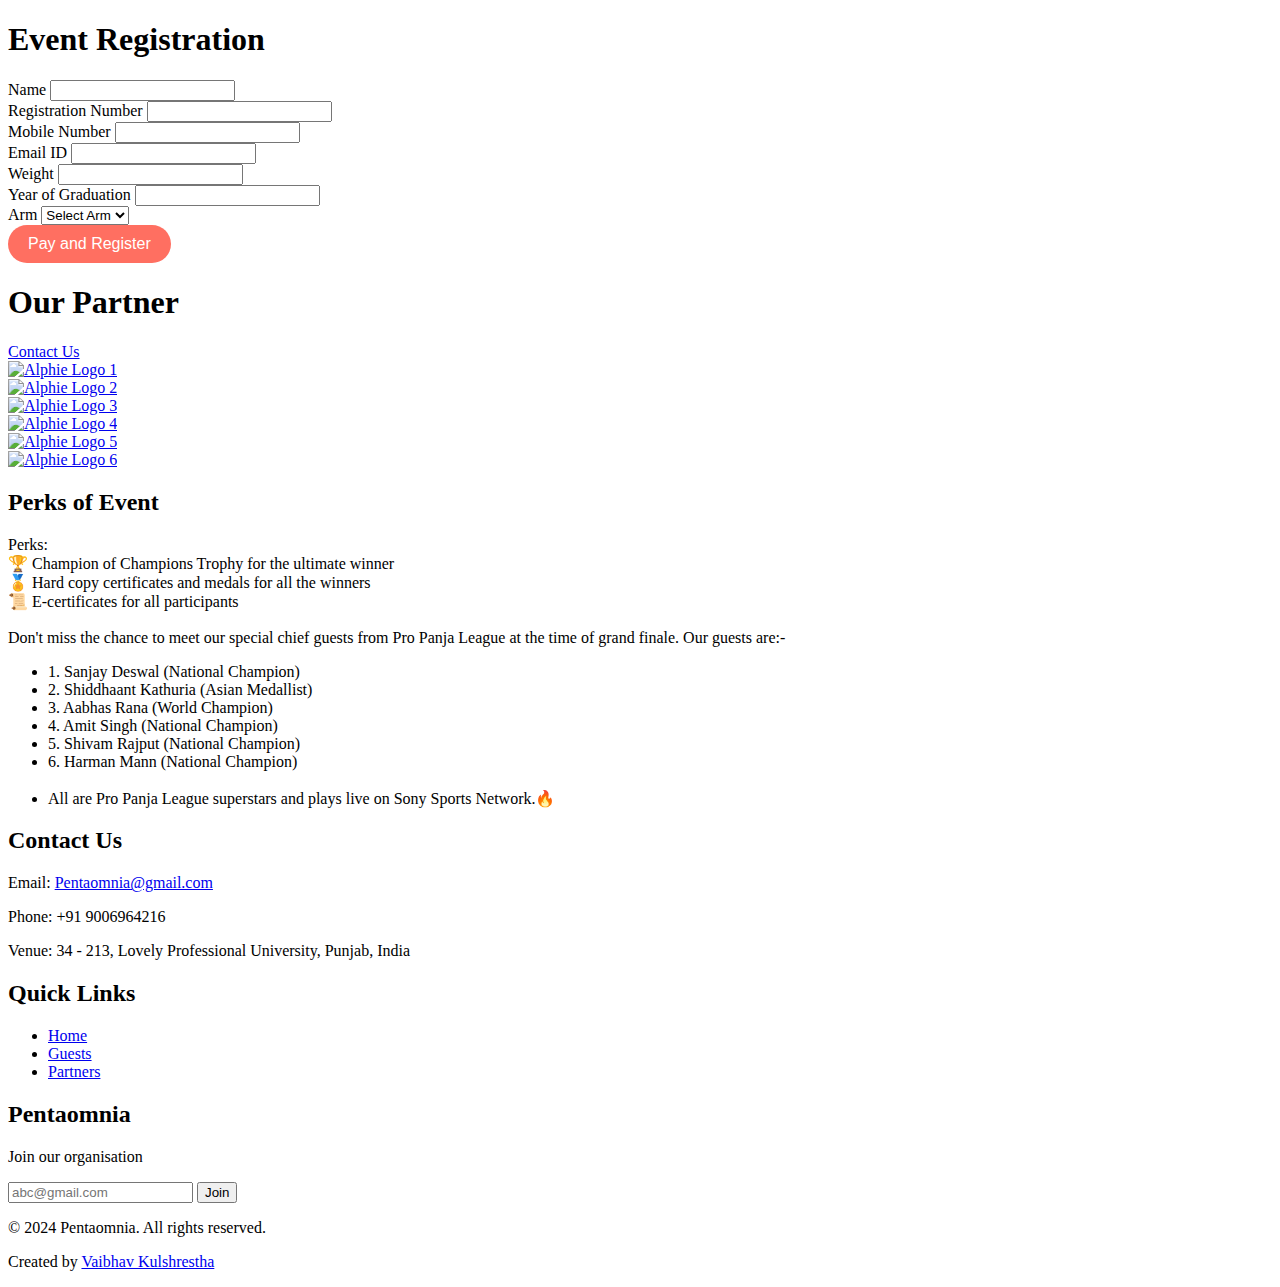
==== form.html @ a6a8d8b7 "Add files via upload" ====
<!DOCTYPE html>
<html lang="en">

<head>
    <meta charset="UTF-8">
    <meta http-equiv="X-UA-Compatible" content="IE=edge">
    <meta name="viewport" content="width=device-width, initial-scale=1.0">

    <title>Arm Wrestling Championship 3.0</title>

    <link rel="icon" href="./src/assets/Pentaomnia.png">

    <link rel="stylesheet" href="./src/css/styles.css">
    <link rel="stylesheet" href="./src/tailwind-css/build.css">
    <link href='https://unpkg.com/boxicons@2.1.2/css/boxicons.min.css' rel='stylesheet'>
    <link rel="stylesheet" href="./node_modules/@splidejs/splide/dist/css/splide.min.css">

    <script src="./src/js/app.js"></script>
    <script src="./node_modules/@splidejs/splide/dist/js/splide.min.js"></script>
    <script src="https://kit.fontawesome.com/815143cb5d.js" crossorigin="anonymous"></script>
    <script src="https://checkout.razorpay.com/v1/checkout.js"></script>

    <style>
        body {
            background-image: none;
        }
    </style>

<script>
    function validateForm() {
        const form = document.querySelector('form');
        const submitButton = document.getElementById('pay-register-btn');
        const allFieldsFilled = Array.from(form.querySelectorAll('input')).every(input => input.value.trim() !== '');
        const armSelect = form.querySelector('#arm');
        const armValue = armSelect.value;

        // Enable or disable button based on form validation
        submitButton.disabled = !(allFieldsFilled && armValue);
    }

    function initiatePayment(e) {
        e.preventDefault();

        const armSelect = document.getElementById('arm');
        const armValue = armSelect.value;
        let amount = 177 * 100; // Base amount in paise

        // Adjust fee based on arm selection
        if (armValue === 'both') {
            amount *= 2; // Double the amount if both arms are selected
        }

        const options = {
            key: "rzp_live_9i9XJsb3Dbjd7d",
            amount: amount, // Amount in paise
            currency: "INR",
            name: "Event Registration",
            description: "Event Registration Payment",
            handler: function (response) {
                // Perform registration or other actions here

                // Redirect to success page or handle registration success
                window.location.href = "registration_success.php";
            },
            prefill: {
                name: document.getElementById('name').value,
                email: document.getElementById('email').value,
            },
            theme: {
                color: "#ff6f61"
            }
        };

        const paymentObject = new Razorpay(options);
        paymentObject.open();
    }

    document.addEventListener('DOMContentLoaded', () => {
        const form = document.querySelector('form');
        form.addEventListener('input', validateForm);
        form.addEventListener('change', validateForm);
        document.getElementById('pay-register-btn').addEventListener('click', initiatePayment);
    });
</script>


</head>

<body id="form-page" class="max-w-[1200px] bg-primary-blueDark mx-auto">
   
    <!-- REGISTRATION FORM -->
<section id="registration" class="section flex flex-col items-center justify-center gap-6 flex-grow">
    <div class="flex flex-col gap-8 justify-start items-center bg-primary-blue rounded-3xl max-w-[400px] p-6 w-full">
        <h1 class="text-3xl font-bold text-center text-white mb-4">Event Registration</h1>
        
        <form class="flex flex-col gap-4 w-full" id="registration-form">
            <div>
                <label for="name" class="block text-sm font-semibold text-white mb-2">Name</label>
                <input type="text" id="name" name="name" class="w-full p-3 bg-primary-blueDark10 text-black placeholder-white rounded-full" required>
            </div>

            <div>
                <label for="reg-number" class="block text-sm font-semibold text-white mb-2">Registration Number</label>
                <input type="number" id="reg-number" name="registration_number" class="w-full p-3 bg-primary-blueDark10 text-black placeholder-white rounded-full" required>
            </div>

            <div>
                <label for="mobile" class="block text-sm font-semibold text-white mb-2">Mobile Number</label>
                <input type="tel" id="mobile" name="mobile" class="w-full p-3 bg-primary-blueDark10 text-black placeholder-white rounded-full" required>
            </div>

            <div>
                <label for="email" class="block text-sm font-semibold text-white mb-2">Email ID</label>
                <input type="email" id="email" name="email" class="w-full p-3 bg-primary-blueDark10 text-black placeholder-white rounded-full" required>
            </div>

            <div>
                <label for="weight" class="block text-sm font-semibold text-white mb-2">Weight</label>
                <input type="number" id="weight" name="weight" class="w-full p-3 bg-primary-blueDark10 text-black placeholder-white rounded-full" required>
            </div>

            <div>
                <label for="grad-year" class="block text-sm font-semibold text-white mb-2">Year of Graduation</label>
                <input type="number" id="grad-year" name="graduation_year" class="w-full p-3 bg-primary-blueDark10 text-black placeholder-white rounded-full" required>
            </div>

            <div>
                <label class="block text-sm font-semibold text-white mb-2">Arm</label>
                <select id="arm" name="arm" class="w-full p-3 bg-primary-blueDark10 text-black placeholder-white rounded-full" required>
                    <option value="" disabled selected>Select Arm</option>
                    <option value="right">Right</option>
                    <option value="left">Left</option>
                    <option value="both">Both</option>
                </select>
            </div>

            <button type="button" id="pay-register-btn" class="primary-button mt-6 w-full" style="
                background-color: #ff6f61;
                color: white;
                padding: 10px 20px;
                border-radius: 50px;
                border: none;
                cursor: pointer;
                font-size: 16px;
                transition: background-color 0.3s ease;
            " onmouseover="this.style.backgroundColor='#ff4a3e'" onmouseout="this.style.backgroundColor='#ff6f61'" disabled>
                Pay and Register
            </button>
        </form>
    </div>
</section>

    

    
    
    <section id="partners" class="section clients">
        <div class="title flex flex-col sm:flex-row justify-between items-center gap-4 sm:gap-0 mb-[35px] px-6">
            <h1 class="section-title mb-0">Our Partner</h1>
            <a href="https://wa.me/919006964216" class="primary-button" target="_blank">Contact Us</a>
        </div>
    
        <div class="flex flex-col lg:flex-row gap-8 items-start">
            <!-- Partner Logos Grid -->
            <div class="partners-grid grid grid-cols-1 md:grid-cols-2 lg:grid-cols-3 gap-8 place-content-center w-full lg:w-1/2">
                <!-- Partner Logo Item -->
                <div class="partner-item flex flex-col justify-center items-center bg-primary-blue rounded-[3rem] p-4">
                    <a href="https://alephium.org" target="_blank" rel="noopener noreferrer">
                        <img src="./src/assets/partner/person1.jpg" alt="Alphie Logo 1" class="w-full h-auto">
                    </a>
                </div>
                <div class="partner-item flex flex-col justify-center items-center bg-primary-blue rounded-[3rem] p-4">
                    <a href="https://example.com" target="_blank" rel="noopener noreferrer">
                        <img src="./src/assets/partner/person1.jpg" alt="Alphie Logo 2" class="w-full h-auto">
                    </a>
                </div>
                <div class="partner-item flex flex-col justify-center items-center bg-primary-blue rounded-[3rem] p-4">
                    <a href="https://example.com" target="_blank" rel="noopener noreferrer">
                        <img src="./src/assets/partner/person1.jpg" alt="Alphie Logo 3" class="w-full h-auto">
                    </a>
                </div>
                <div class="partner-item flex flex-col justify-center items-center bg-primary-blue rounded-[3rem] p-4">
                    <a href="https://example.com" target="_blank" rel="noopener noreferrer">
                        <img src="./src/assets/partner/person1.jpg" alt="Alphie Logo 4" class="w-full h-auto">
                    </a>
                </div>
                <div class="partner-item flex flex-col justify-center items-center bg-primary-blue rounded-[3rem] p-4">
                    <a href="https://example.com" target="_blank" rel="noopener noreferrer">
                        <img src="./src/assets/partner/person1.jpg" alt="Alphie Logo 5" class="w-full h-auto">
                    </a>
                </div>
                <div class="partner-item flex flex-col justify-center items-center bg-primary-blue rounded-[3rem] p-4">
                    <a href="https://example.com" target="_blank" rel="noopener noreferrer">
                        <img src="./src/assets/partner/person1.jpg" alt="Alphie Logo 6" class="w-full h-auto">
                    </a>
                </div>
            </div>
    
            <!-- Code of Conduct Section -->
            <div class="code-of-conduct-section flex flex-col gap-8 w-full lg:w-1/2">
                <div class="code-of-conduct-card flex gap-8 justify-start items-center bg-primary-blue rounded-3xl p-6">
                    <div class="code-of-conduct-content p-6 bg-transparent text-primary-textColor">
                        <h2 class="text-xl font-extrabold text-primary-sectionTitleColor mb-3 tracking-wider">Perks of Event</h2>
                        <p class="text-md text-primary-textColor mb-3">Perks:<br>
                            🏆 Champion of Champions Trophy for the ultimate winner<br>
                            🏅 Hard copy certificates and medals for all the winners<br>
                            📜 E-certificates for all participants<br>
                            
                         <br>Don't miss the chance to meet our special chief guests from Pro Panja League at the time of grand finale. Our guests are:-
                            </p>
                        <ul class="list-disc list-inside text-md text-primary-textColor">
                            <li> 1. Sanjay Deswal (National Champion)</li>
                            <li>2. Shiddhaant Kathuria (Asian Medallist)</li>
                            <li>3. Aabhas Rana (World Champion)</li>
                            <li>4. Amit Singh (National Champion)</li>
                            <li>5. Shivam Rajput (National Champion)</li>
                            <li> 6. Harman Mann (National Champion)</li>
                            <br>
                            <li> All are Pro Panja League superstars and plays live on Sony Sports Network.🔥</li>
                        </ul>
                    </div>
                </div>
            </div>
        </div>
    </section>

    
    <!-- FOOTER  -->
   <footer id="footer" class="section lg:w-full max-w-[1200px] bg-primary-blue text-white py-6">
    <div class="flex flex-col items-center justify-center gap-6 lg:flex-row lg:justify-between lg:items-start lg:gap-24 px-6">

        <!-- Contact Information -->
        <div class="flex flex-col items-center lg:items-start">
            <h2 class="text-2xl font-bold mb-4">Contact Us</h2>
            <p class="text-sm mb-2">Email: <a href="mailto:Pentaomnia@gmail.com" class="hover:underline">Pentaomnia@gmail.com</a></p>
            <p class="text-sm mb-2">Phone: +91 9006964216</p>
            <p class="text-sm">Venue: 34 - 213, Lovely Professional University, Punjab, India</p>
        </div>

        <!-- Quick Links -->
        <div class="flex flex-col items-center lg:items-start">
            <h2 class="text-2xl font-bold mb-4">Quick Links</h2>
            <ul class="space-y-2">
                <li><a href="#home" class="hover:underline">Home</a></li>
                <li><a href="#guests" class="hover:underline">Guests</a></li>
                <li><a href="#partners" class="hover:underline">Partners</a></li>
            </ul>
        </div>

        <!-- Signup -->
        <div class="flex flex-col items-center lg:items-start">
            <h2 class="text-2xl font-bold mb-4">Pentaomnia</h2>
            <p class="text-sm mb-2">Join our organisation</p>
            <div class="flex flex-col gap-2">
                <input class="py-2 px-4 bg-white text-sm rounded-full w-auto" type="email" name="email" id="news-letter-input" placeholder="abc@gmail.com">
                <button class="primary-button">Join</button>
            </div>
        </div>
    </div>

    <!-- Copyright and Credit -->
    <div class="absolute bottom-2 right-4 text-right">
        <p>&copy; 2024 Pentaomnia. All rights reserved.</p>
        <p class="mt-1">Created by <a href="https://www.linkedin.com/in/vaibhav-kulshrestha-053924283" target="_blank" class="hover:underline">Vaibhav Kulshrestha</a></p>

    </div>
</footer>


</body>

</html>
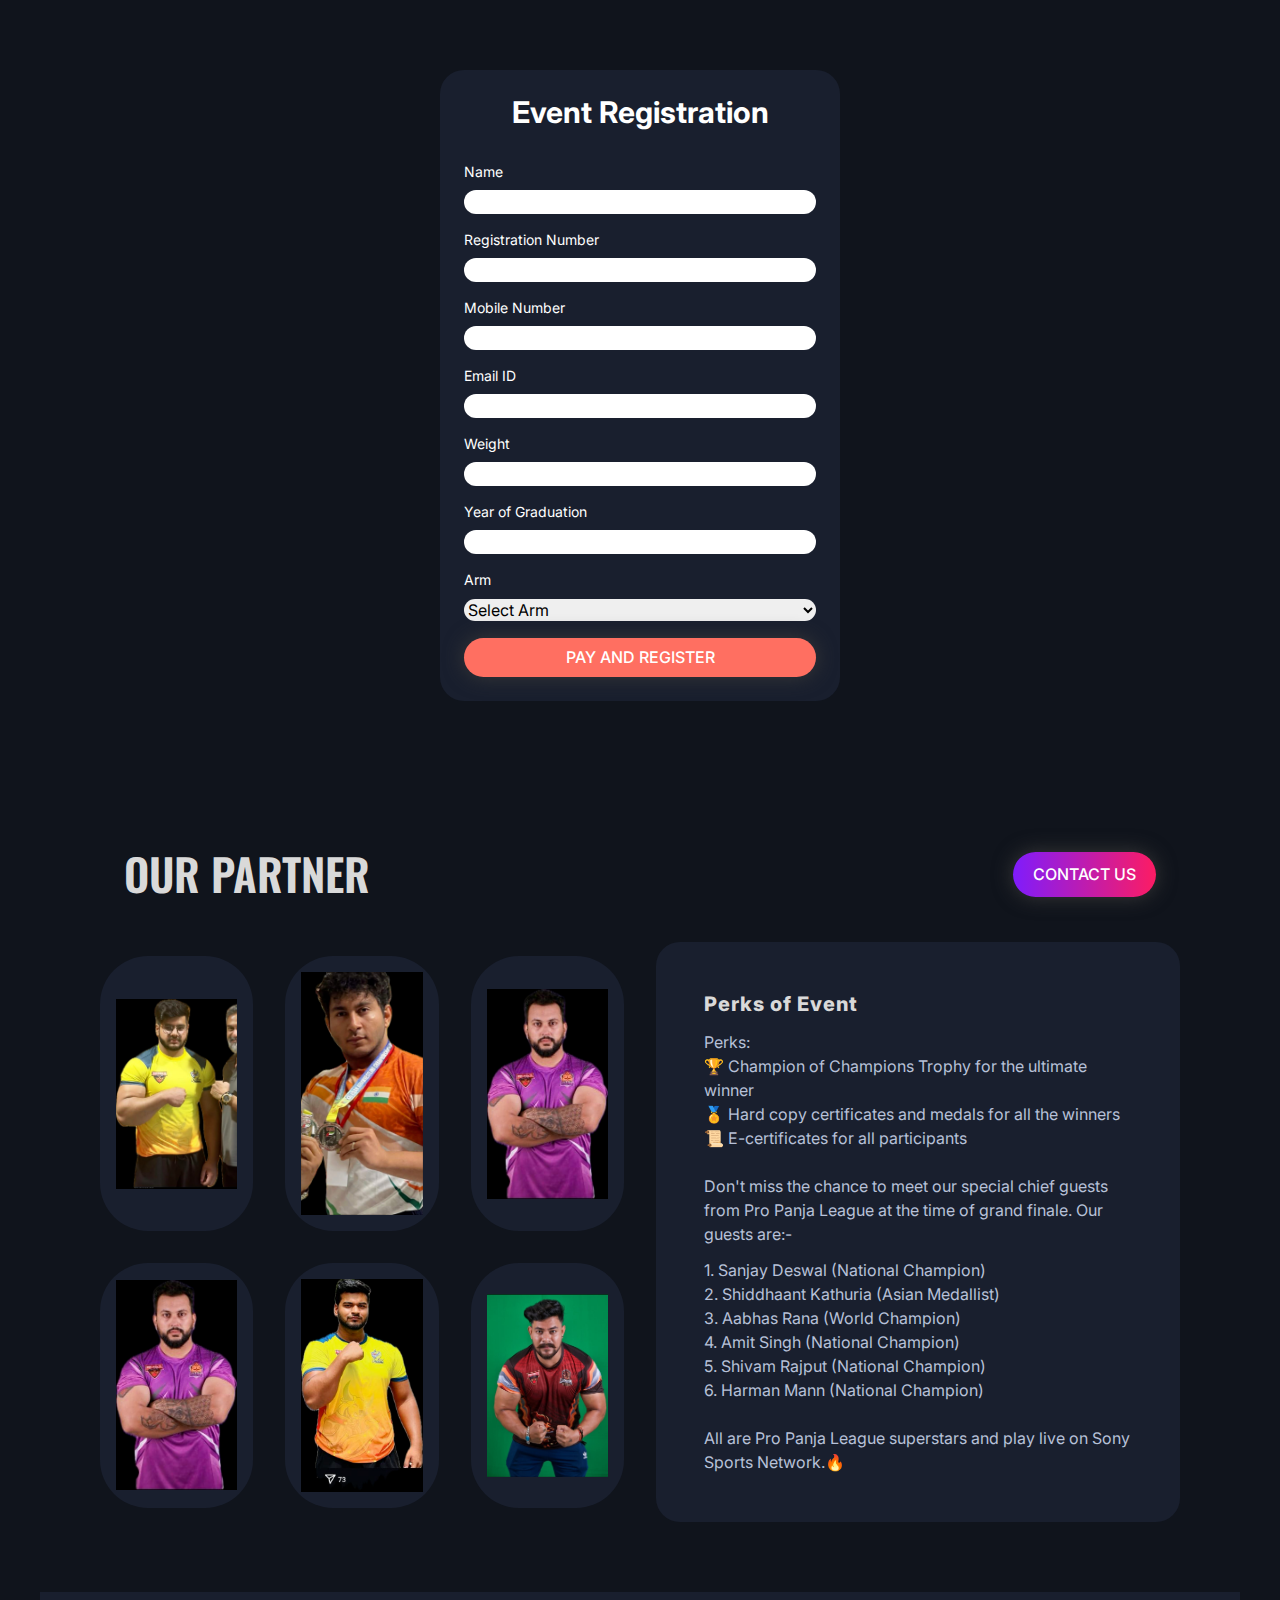
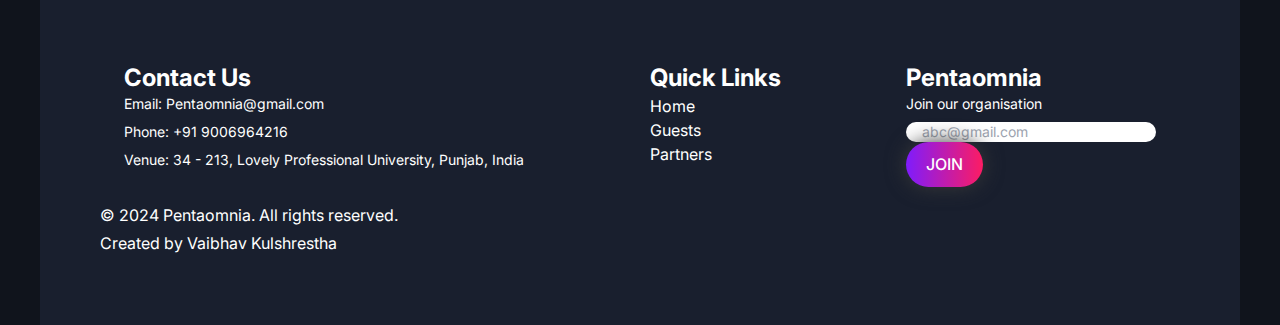
==== commit f765d5ce: "changes" ====
--- a/form.html
+++ b/form.html
@@ -5,62 +5,119 @@
     <meta charset="UTF-8">
     <meta http-equiv="X-UA-Compatible" content="IE=edge">
     <meta name="viewport" content="width=device-width, initial-scale=1.0">
-
     <title>Arm Wrestling Championship 3.0</title>
-
     <link rel="icon" href="./src/assets/Pentaomnia.png">
-
     <link rel="stylesheet" href="./src/css/styles.css">
     <link rel="stylesheet" href="./src/tailwind-css/build.css">
     <link href='https://unpkg.com/boxicons@2.1.2/css/boxicons.min.css' rel='stylesheet'>
     <link rel="stylesheet" href="./node_modules/@splidejs/splide/dist/css/splide.min.css">
-
-    <script src="./src/js/app.js"></script>
-    <script src="./node_modules/@splidejs/splide/dist/js/splide.min.js"></script>
-    <script src="https://kit.fontawesome.com/815143cb5d.js" crossorigin="anonymous"></script>
     <script src="https://checkout.razorpay.com/v1/checkout.js"></script>
-
     <style>
         body {
             background-image: none;
         }
     </style>
-
-<script>
-    function validateForm() {
-        const form = document.querySelector('form');
-        const submitButton = document.getElementById('pay-register-btn');
-        const allFieldsFilled = Array.from(form.querySelectorAll('input')).every(input => input.value.trim() !== '');
-        const armSelect = form.querySelector('#arm');
-        const armValue = armSelect.value;
-
-        // Enable or disable button based on form validation
-        submitButton.disabled = !(allFieldsFilled && armValue);
-    }
-
+</head>
+
+<body id="form-page" class="max-w-[1200px] bg-primary-blueDark mx-auto">
+
+    <!-- REGISTRATION FORM -->
+    <section id="registration" class="section flex flex-col items-center justify-center gap-6 flex-grow">
+        <div class="flex flex-col gap-8 justify-start items-center bg-primary-blue rounded-3xl max-w-[400px] p-6 w-full">
+            <h1 class="text-3xl font-bold text-center text-white mb-4">Event Registration</h1>
+
+            <form class="flex flex-col gap-4 w-full" id="registration-form" method="POST" action="submit_registration.php">
+                <div>
+                    <label for="name" class="block text-sm font-semibold text-white mb-2">Name</label>
+                    <input type="text" id="name" name="name" class="w-full p-3 bg-primary-blueDark10 text-black placeholder-white rounded-full" required>
+                </div>
+                <div>
+                    <label for="reg-number" class="block text-sm font-semibold text-white mb-2">Registration Number</label>
+                    <input type="number" id="reg-number" name="registration_number" class="w-full p-3 bg-primary-blueDark10 text-black placeholder-white rounded-full" required>
+                </div>
+                <div>
+                    <label for="mobile" class="block text-sm font-semibold text-white mb-2">Mobile Number</label>
+                    <input type="tel" id="mobile" name="mobile" class="w-full p-3 bg-primary-blueDark10 text-black placeholder-white rounded-full" required>
+                </div>
+                <div>
+                    <label for="email" class="block text-sm font-semibold text-white mb-2">Email ID</label>
+                    <input type="email" id="email" name="email" class="w-full p-3 bg-primary-blueDark10 text-black placeholder-white rounded-full" required>
+                </div>
+                <div>
+                    <label for="weight" class="block text-sm font-semibold text-white mb-2">Weight</label>
+                    <input type="number" id="weight" name="weight" class="w-full p-3 bg-primary-blueDark10 text-black placeholder-white rounded-full" required>
+                </div>
+                <div>
+                    <label for="grad-year" class="block text-sm font-semibold text-white mb-2">Year of Graduation</label>
+                    <input type="number" id="grad-year" name="graduation_year" class="w-full p-3 bg-primary-blueDark10 text-black placeholder-white rounded-full" required>
+                </div>
+                <div>
+                    <label class="block text-sm font-semibold text-white mb-2">Arm</label>
+                    <select id="arm" name="arm" class="w-full p-3 bg-primary-blueDark10 text-black placeholder-white rounded-full" required>
+                        <option value="" disabled selected>Select Arm</option>
+                        <option value="right">Right</option>
+                        <option value="left">Left</option>
+                        <option value="both">Both</option>
+                    </select>
+                </div>
+
+                <button type="button" id="pay-register-btn" class="primary-button mt-6 w-full" style="background-color: #ff6f61; color: white; padding: 10px 20px; border-radius: 50px; border: none; cursor: pointer; font-size: 16px;" 
+                    onmouseover="this.style.backgroundColor='#ff4a3e'" onmouseout="this.style.backgroundColor='#ff6f61'">Pay and Register
+                </button>
+
+            </form>
+        </div>
+    </section>
+
+   <script>
     function initiatePayment(e) {
         e.preventDefault();
 
-        const armSelect = document.getElementById('arm');
-        const armValue = armSelect.value;
-        let amount = 177 * 100; // Base amount in paise
-
-        // Adjust fee based on arm selection
-        if (armValue === 'both') {
-            amount *= 2; // Double the amount if both arms are selected
+        const form = document.querySelector('#registration-form');
+        
+        // Check form validity
+        if (!form.checkValidity()) {
+            form.reportValidity();
+            return;
+        }
+
+        const armSelect = document.getElementById('arm').value;
+        let amount = 0 * 100; // Set a base amount (e.g., 1000 INR)
+
+        // Double the amount if 'both' arm is selected
+        if (armSelect === 'both') {
+            amount *= 2;
         }
 
         const options = {
             key: "rzp_live_9i9XJsb3Dbjd7d",
-            amount: amount, // Amount in paise
+            amount: amount,
             currency: "INR",
             name: "Event Registration",
             description: "Event Registration Payment",
             handler: function (response) {
-                // Perform registration or other actions here
-
-                // Redirect to success page or handle registration success
-                window.location.href = "registration_success.php";
+                console.log("Payment ID:", response.razorpay_payment_id);
+
+                const formData = new FormData(form);
+                formData.append('razorpay_payment_id', response.razorpay_payment_id);
+
+                fetch('submit_registration.php', {
+                    method: 'POST',
+                    body: formData
+                })
+                .then(response => response.text())
+                .then(data => {
+                    // Check for success or error
+                    if (data.trim() === "success") {
+                        window.location.href = "registration_success.php";
+                    } else {
+                        alert("Error: " + data.trim());
+                    }
+                })
+                .catch(error => {
+                    console.error("Error:", error);
+                    alert("An error occurred during submission.");
+                });
             },
             prefill: {
                 name: document.getElementById('name').value,
@@ -75,160 +132,73 @@
         paymentObject.open();
     }
 
-    document.addEventListener('DOMContentLoaded', () => {
-        const form = document.querySelector('form');
-        form.addEventListener('input', validateForm);
-        form.addEventListener('change', validateForm);
-        document.getElementById('pay-register-btn').addEventListener('click', initiatePayment);
-    });
+    // Event listener for button
+    document.getElementById('pay-register-btn').addEventListener('click', initiatePayment);
 </script>
 
 
-</head>
-
-<body id="form-page" class="max-w-[1200px] bg-primary-blueDark mx-auto">
-   
-    <!-- REGISTRATION FORM -->
-<section id="registration" class="section flex flex-col items-center justify-center gap-6 flex-grow">
-    <div class="flex flex-col gap-8 justify-start items-center bg-primary-blue rounded-3xl max-w-[400px] p-6 w-full">
-        <h1 class="text-3xl font-bold text-center text-white mb-4">Event Registration</h1>
-        
-        <form class="flex flex-col gap-4 w-full" id="registration-form">
-            <div>
-                <label for="name" class="block text-sm font-semibold text-white mb-2">Name</label>
-                <input type="text" id="name" name="name" class="w-full p-3 bg-primary-blueDark10 text-black placeholder-white rounded-full" required>
-            </div>
-
-            <div>
-                <label for="reg-number" class="block text-sm font-semibold text-white mb-2">Registration Number</label>
-                <input type="number" id="reg-number" name="registration_number" class="w-full p-3 bg-primary-blueDark10 text-black placeholder-white rounded-full" required>
-            </div>
-
-            <div>
-                <label for="mobile" class="block text-sm font-semibold text-white mb-2">Mobile Number</label>
-                <input type="tel" id="mobile" name="mobile" class="w-full p-3 bg-primary-blueDark10 text-black placeholder-white rounded-full" required>
-            </div>
-
-            <div>
-                <label for="email" class="block text-sm font-semibold text-white mb-2">Email ID</label>
-                <input type="email" id="email" name="email" class="w-full p-3 bg-primary-blueDark10 text-black placeholder-white rounded-full" required>
-            </div>
-
-            <div>
-                <label for="weight" class="block text-sm font-semibold text-white mb-2">Weight</label>
-                <input type="number" id="weight" name="weight" class="w-full p-3 bg-primary-blueDark10 text-black placeholder-white rounded-full" required>
-            </div>
-
-            <div>
-                <label for="grad-year" class="block text-sm font-semibold text-white mb-2">Year of Graduation</label>
-                <input type="number" id="grad-year" name="graduation_year" class="w-full p-3 bg-primary-blueDark10 text-black placeholder-white rounded-full" required>
-            </div>
-
-            <div>
-                <label class="block text-sm font-semibold text-white mb-2">Arm</label>
-                <select id="arm" name="arm" class="w-full p-3 bg-primary-blueDark10 text-black placeholder-white rounded-full" required>
-                    <option value="" disabled selected>Select Arm</option>
-                    <option value="right">Right</option>
-                    <option value="left">Left</option>
-                    <option value="both">Both</option>
-                </select>
-            </div>
-
-            <button type="button" id="pay-register-btn" class="primary-button mt-6 w-full" style="
-                background-color: #ff6f61;
-                color: white;
-                padding: 10px 20px;
-                border-radius: 50px;
-                border: none;
-                cursor: pointer;
-                font-size: 16px;
-                transition: background-color 0.3s ease;
-            " onmouseover="this.style.backgroundColor='#ff4a3e'" onmouseout="this.style.backgroundColor='#ff6f61'" disabled>
-                Pay and Register
-            </button>
-        </form>
-    </div>
-</section>
-
-    
-
-    
+
     
     <section id="partners" class="section clients">
-        <div class="title flex flex-col sm:flex-row justify-between items-center gap-4 sm:gap-0 mb-[35px] px-6">
-            <h1 class="section-title mb-0">Our Partner</h1>
-            <a href="https://wa.me/919006964216" class="primary-button" target="_blank">Contact Us</a>
+    <div class="title flex flex-col sm:flex-row justify-between items-center gap-4 sm:gap-0 mb-[35px] px-6">
+        <h1 class="section-title mb-0">Our Partner</h1>
+        <a href="https://wa.me/919006964216" class="primary-button" target="_blank">Contact Us</a>
+    </div>
+
+    <div class="flex flex-col lg:flex-row gap-8 items-start">
+        <!-- Partner Logos Grid -->
+        <div class="partners-grid grid grid-cols-1 md:grid-cols-2 lg:grid-cols-3 gap-8 place-content-center w-full lg:w-1/2">
+            <!-- Partner Logo Item -->
+            <div class="partner-item flex flex-col justify-center items-center bg-primary-blue rounded-[3rem] p-4">
+                <img src="./src/assets/partner/1-3eadaf35.png" alt="Alphie Logo 1" class="w-full h-auto">
+            </div>
+            <div class="partner-item flex flex-col justify-center items-center bg-primary-blue rounded-[3rem] p-4">
+                <img src="./src/assets/partner/1-f0d11c4a.png" alt="Alphie Logo 2" class="w-full h-auto">
+            </div>
+            <div class="partner-item flex flex-col justify-center items-center bg-primary-blue rounded-[3rem] p-4">
+                <img src="./src/assets/partner/2-3eadaf35.png" alt="Alphie Logo 3" class="w-full h-auto">
+            </div>
+            <div class="partner-item flex flex-col justify-center items-center bg-primary-blue rounded-[3rem] p-4">
+                <img src="./src/assets/partner/2-3eadaf35.png" alt="Alphie Logo 4" class="w-full h-auto">
+            </div>
+            <div class="partner-item flex flex-col justify-center items-center bg-primary-blue rounded-[3rem] p-4">
+                <img src="./src/assets/partner/4-3eadaf35.png" alt="Alphie Logo 5" class="w-full h-auto">
+            </div>
+            <div class="partner-item flex flex-col justify-center items-center bg-primary-blue rounded-[3rem] p-4">
+                <img src="./src/assets/partner/person1.jpg" alt="Alphie Logo 6" class="w-full h-auto">
+            </div>
         </div>
     
-        <div class="flex flex-col lg:flex-row gap-8 items-start">
-            <!-- Partner Logos Grid -->
-            <div class="partners-grid grid grid-cols-1 md:grid-cols-2 lg:grid-cols-3 gap-8 place-content-center w-full lg:w-1/2">
-                <!-- Partner Logo Item -->
-                <div class="partner-item flex flex-col justify-center items-center bg-primary-blue rounded-[3rem] p-4">
-                    <a href="https://alephium.org" target="_blank" rel="noopener noreferrer">
-                        <img src="./src/assets/partner/person1.jpg" alt="Alphie Logo 1" class="w-full h-auto">
-                    </a>
-                </div>
-                <div class="partner-item flex flex-col justify-center items-center bg-primary-blue rounded-[3rem] p-4">
-                    <a href="https://example.com" target="_blank" rel="noopener noreferrer">
-                        <img src="./src/assets/partner/person1.jpg" alt="Alphie Logo 2" class="w-full h-auto">
-                    </a>
-                </div>
-                <div class="partner-item flex flex-col justify-center items-center bg-primary-blue rounded-[3rem] p-4">
-                    <a href="https://example.com" target="_blank" rel="noopener noreferrer">
-                        <img src="./src/assets/partner/person1.jpg" alt="Alphie Logo 3" class="w-full h-auto">
-                    </a>
-                </div>
-                <div class="partner-item flex flex-col justify-center items-center bg-primary-blue rounded-[3rem] p-4">
-                    <a href="https://example.com" target="_blank" rel="noopener noreferrer">
-                        <img src="./src/assets/partner/person1.jpg" alt="Alphie Logo 4" class="w-full h-auto">
-                    </a>
-                </div>
-                <div class="partner-item flex flex-col justify-center items-center bg-primary-blue rounded-[3rem] p-4">
-                    <a href="https://example.com" target="_blank" rel="noopener noreferrer">
-                        <img src="./src/assets/partner/person1.jpg" alt="Alphie Logo 5" class="w-full h-auto">
-                    </a>
-                </div>
-                <div class="partner-item flex flex-col justify-center items-center bg-primary-blue rounded-[3rem] p-4">
-                    <a href="https://example.com" target="_blank" rel="noopener noreferrer">
-                        <img src="./src/assets/partner/person1.jpg" alt="Alphie Logo 6" class="w-full h-auto">
-                    </a>
-                </div>
-            </div>
-    
-            <!-- Code of Conduct Section -->
-            <div class="code-of-conduct-section flex flex-col gap-8 w-full lg:w-1/2">
-                <div class="code-of-conduct-card flex gap-8 justify-start items-center bg-primary-blue rounded-3xl p-6">
-                    <div class="code-of-conduct-content p-6 bg-transparent text-primary-textColor">
-                        <h2 class="text-xl font-extrabold text-primary-sectionTitleColor mb-3 tracking-wider">Perks of Event</h2>
-                        <p class="text-md text-primary-textColor mb-3">Perks:<br>
-                            🏆 Champion of Champions Trophy for the ultimate winner<br>
-                            🏅 Hard copy certificates and medals for all the winners<br>
-                            📜 E-certificates for all participants<br>
-                            
-                         <br>Don't miss the chance to meet our special chief guests from Pro Panja League at the time of grand finale. Our guests are:-
-                            </p>
-                        <ul class="list-disc list-inside text-md text-primary-textColor">
-                            <li> 1. Sanjay Deswal (National Champion)</li>
-                            <li>2. Shiddhaant Kathuria (Asian Medallist)</li>
-                            <li>3. Aabhas Rana (World Champion)</li>
-                            <li>4. Amit Singh (National Champion)</li>
-                            <li>5. Shivam Rajput (National Champion)</li>
-                            <li> 6. Harman Mann (National Champion)</li>
-                            <br>
-                            <li> All are Pro Panja League superstars and plays live on Sony Sports Network.🔥</li>
-                        </ul>
-                    </div>
-                </div>
-            </div>
-        </div>
-    </section>
-
-    
-    <!-- FOOTER  -->
-   <footer id="footer" class="section lg:w-full max-w-[1200px] bg-primary-blue text-white py-6">
+        <!-- Code of Conduct Section -->
+        <div class="code-of-conduct-section flex flex-col gap-8 w-full lg:w-1/2">
+            <div class="code-of-conduct-card flex gap-8 justify-start items-center bg-primary-blue rounded-3xl p-6">
+                <div class="code-of-conduct-content p-6 bg-transparent text-primary-textColor">
+                    <h2 class="text-xl font-extrabold text-primary-sectionTitleColor mb-3 tracking-wider">Perks of Event</h2>
+                    <p class="text-md text-primary-textColor mb-3">Perks:<br>
+                        🏆 Champion of Champions Trophy for the ultimate winner<br>
+                        🏅 Hard copy certificates and medals for all the winners<br>
+                        📜 E-certificates for all participants<br>
+                        <br>Don't miss the chance to meet our special chief guests from Pro Panja League at the time of grand finale. Our guests are:-
+                    </p>
+                    <ul class="list-disc list-inside text-md text-primary-textColor">
+                        <li> 1. Sanjay Deswal (National Champion)</li>
+                        <li>2. Shiddhaant Kathuria (Asian Medallist)</li>
+                        <li>3. Aabhas Rana (World Champion)</li>
+                        <li>4. Amit Singh (National Champion)</li>
+                        <li>5. Shivam Rajput (National Champion)</li>
+                        <li>6. Harman Mann (National Champion)</li>
+                        <br>
+                        <li>All are Pro Panja League superstars and play live on Sony Sports Network.🔥</li>
+                    </ul>
+                </div>
+            </div>
+        </div>
+    </div>
+</section>
+
+<!-- FOOTER  -->
+<footer id="footer" class="section lg:w-full max-w-[1200px] bg-primary-blue text-white py-6">
     <div class="flex flex-col items-center justify-center gap-6 lg:flex-row lg:justify-between lg:items-start lg:gap-24 px-6">
-
         <!-- Contact Information -->
         <div class="flex flex-col items-center lg:items-start">
             <h2 class="text-2xl font-bold mb-4">Contact Us</h2>
@@ -259,16 +229,8 @@
     </div>
 
     <!-- Copyright and Credit -->
-    <div class="absolute bottom-2 right-4 text-right">
+    <div class="text-right mt-4 lg:mt-0">
         <p>&copy; 2024 Pentaomnia. All rights reserved.</p>
         <p class="mt-1">Created by <a href="https://www.linkedin.com/in/vaibhav-kulshrestha-053924283" target="_blank" class="hover:underline">Vaibhav Kulshrestha</a></p>
-
     </div>
 </footer>
-
-
-</body>
-
-</html>
-
-
--- a/src/css/styles.css
+++ b/src/css/styles.css
@@ -0,0 +1,164 @@
+@import url("https://fonts.googleapis.com/css2?family=Inter:wght@300;400;500;600;700&family=Oswald:wght@400;500;600;700&display=swap");
+:root {
+  --primary-btn-gradient: linear-gradient(to right, #7F1CFC 0%, #FF1C60 100%);
+  --primary-btn-gradient-hover: linear-gradient(to right, #FF1C60 0%, #7F1CFC 100%);
+  --scrollbar-gradient: linear-gradient(173.31deg, #7F1CFC 0.79%, #FF1C60 98.6%);
+  --hero-white: #E8E9EE;
+  --text-color: #B7C1D8;
+  --section-title-color: #D9D9D9;
+  --blue: #191F2E;
+  --blue-dark: #10141c;
+  --blue-dark-10: #10141c3e;
+}
+
+* {
+  font-family: "Inter", sans-serif;
+}
+
+html {
+  scroll-behavior: smooth;
+}
+
+::-webkit-scrollbar {
+  width: 0.4vw;
+  border-radius: 100px;
+}
+
+::-webkit-scrollbar-track {
+  background: var(--blue-dark);
+}
+
+::-webkit-scrollbar-thumb {
+  background: #25345b;
+}
+
+::-webkit-scrollbar-thumb:hover {
+  background: var(--scrollbar-gradient);
+}
+
+.section {
+  padding: 50px 10px;
+  max-width: 1200px;
+}
+@media screen and (min-width: 768px) {
+  .section {
+    padding: 70px 60px;
+  }
+}
+
+.section-title {
+  font-family: "Oswald", sans-serif;
+  font-size: 34px;
+  font-weight: 600;
+  text-align: center;
+  color: var(--section-title-color);
+  margin-bottom: 35px;
+  text-transform: uppercase;
+}
+@media screen and (min-width: 768px) {
+  .section-title {
+    font-size: 44px;
+    text-align: left;
+  }
+}
+
+header {
+  padding: 20px 120px;
+}
+@media screen and (min-width: 768px) {
+  header {
+    padding: 40px 120px;
+  }
+}
+
+body {
+  background: fixed;
+  background-size: 700px;
+  background-repeat: no-repeat;
+  background-attachment: scroll;
+  background-image: url("../assets/logoarm.png");
+  background-position: center 170px;
+}
+@media screen and (min-width: 768px) {
+  body {
+    background-size: 1000px;
+    background-position: center 190px;
+  }
+}
+
+.primary-button {
+  background-image: linear-gradient(to right, #7F1CFC 0%, #FF1C60 51%, #7F1CFC 100%);
+  transition: 0.5s;
+  background-size: 200% auto;
+  box-shadow: 0 0 20px rgb(57, 57, 57);
+  font-family: "Inter";
+  font-style: normal;
+  font-weight: 500;
+  font-size: 16px;
+  line-height: 19px;
+  text-align: center;
+  color: #FFFFFF;
+  text-transform: uppercase;
+  padding: 13px 20px;
+  border-radius: 200px;
+  width: -webkit-max-content;
+  width: -moz-max-content;
+  width: max-content;
+  display: block;
+}
+
+.primary-button:hover {
+  background-position: right center;
+  color: #fff;
+  text-decoration: none;
+}
+
+
+/* Mobile Styles */
+@media (max-width: 768px) {
+  .section {
+    padding: 30px 10px;
+  }
+
+  .section-title {
+    font-size: 28px;
+  }
+
+  .primary-button {
+    font-size: 14px;
+    padding: 10px 15px;
+  }
+}
+
+/* Mobile Styles */
+@media (max-width: 768px) {
+  .section {
+    padding: 30px 10px;
+  }
+
+  .section-title {
+    font-size: 28px;
+  }
+
+  .primary-button {
+    font-size: 14px;
+    padding: 10px 15px;
+  }
+}
+
+/* Mobile Styles */
+@media (max-width: 768px) {
+  .section {
+    padding: 30px 10px;
+  }
+
+  .section-title {
+    font-size: 28px;
+  }
+
+  .primary-button {
+    font-size: 14px;
+    padding: 10px 15px;
+  }
+}
+
--- a/src/tailwind-css/build.css
+++ b/src/tailwind-css/build.css
@@ -0,0 +1 @@
+/*! tailwindcss v3.1.8 | MIT License | https://tailwindcss.com*/*,:after,:before{box-sizing:border-box;border:0 solid #e5e7eb}:after,:before{--tw-content:""}html{line-height:1.5;-webkit-text-size-adjust:100%;-moz-tab-size:4;-o-tab-size:4;tab-size:4;font-family:ui-sans-serif,system-ui,-apple-system,BlinkMacSystemFont,Segoe UI,Roboto,Helvetica Neue,Arial,Noto Sans,sans-serif,Apple Color Emoji,Segoe UI Emoji,Segoe UI Symbol,Noto Color Emoji}body{margin:0;line-height:inherit}hr{height:0;color:inherit;border-top-width:1px}abbr:where([title]){-webkit-text-decoration:underline dotted;text-decoration:underline dotted}h1,h2,h3,h4,h5,h6{font-size:inherit;font-weight:inherit}a{color:inherit;text-decoration:inherit}b,strong{font-weight:bolder}code,kbd,pre,samp{font-family:ui-monospace,SFMono-Regular,Menlo,Monaco,Consolas,Liberation Mono,Courier New,monospace;font-size:1em}small{font-size:80%}sub,sup{font-size:75%;line-height:0;position:relative;vertical-align:initial}sub{bottom:-.25em}sup{top:-.5em}table{text-indent:0;border-color:inherit;border-collapse:collapse}button,input,optgroup,select,textarea{font-family:inherit;font-size:100%;font-weight:inherit;line-height:inherit;color:inherit;margin:0;padding:0}button,select{text-transform:none}[type=button],[type=reset],[type=submit],button{-webkit-appearance:button;background-color:initial;background-image:none}:-moz-focusring{outline:auto}:-moz-ui-invalid{box-shadow:none}progress{vertical-align:initial}::-webkit-inner-spin-button,::-webkit-outer-spin-button{height:auto}[type=search]{-webkit-appearance:textfield;outline-offset:-2px}::-webkit-search-decoration{-webkit-appearance:none}::-webkit-file-upload-button{-webkit-appearance:button;font:inherit}summary{display:list-item}blockquote,dd,dl,figure,h1,h2,h3,h4,h5,h6,hr,p,pre{margin:0}fieldset{margin:0}fieldset,legend{padding:0}menu,ol,ul{list-style:none;margin:0;padding:0}textarea{resize:vertical}input::-moz-placeholder,textarea::-moz-placeholder{opacity:1;color:#9ca3af}input::placeholder,textarea::placeholder{opacity:1;color:#9ca3af}[role=button],button{cursor:pointer}:disabled{cursor:default}audio,canvas,embed,iframe,img,object,svg,video{display:block;vertical-align:middle}img,video{max-width:100%;height:auto}*,:after,:before{--tw-border-spacing-x:0;--tw-border-spacing-y:0;--tw-translate-x:0;--tw-translate-y:0;--tw-rotate:0;--tw-skew-x:0;--tw-skew-y:0;--tw-scale-x:1;--tw-scale-y:1;--tw-pan-x: ;--tw-pan-y: ;--tw-pinch-zoom: ;--tw-scroll-snap-strictness:proximity;--tw-ordinal: ;--tw-slashed-zero: ;--tw-numeric-figure: ;--tw-numeric-spacing: ;--tw-numeric-fraction: ;--tw-ring-inset: ;--tw-ring-offset-width:0px;--tw-ring-offset-color:#fff;--tw-ring-color:rgba(59,130,246,.5);--tw-ring-offset-shadow:0 0 #0000;--tw-ring-shadow:0 0 #0000;--tw-shadow:0 0 #0000;--tw-shadow-colored:0 0 #0000;--tw-blur: ;--tw-brightness: ;--tw-contrast: ;--tw-grayscale: ;--tw-hue-rotate: ;--tw-invert: ;--tw-saturate: ;--tw-sepia: ;--tw-drop-shadow: ;--tw-backdrop-blur: ;--tw-backdrop-brightness: ;--tw-backdrop-contrast: ;--tw-backdrop-grayscale: ;--tw-backdrop-hue-rotate: ;--tw-backdrop-invert: ;--tw-backdrop-opacity: ;--tw-backdrop-saturate: ;--tw-backdrop-sepia: }::-webkit-backdrop{--tw-border-spacing-x:0;--tw-border-spacing-y:0;--tw-translate-x:0;--tw-translate-y:0;--tw-rotate:0;--tw-skew-x:0;--tw-skew-y:0;--tw-scale-x:1;--tw-scale-y:1;--tw-pan-x: ;--tw-pan-y: ;--tw-pinch-zoom: ;--tw-scroll-snap-strictness:proximity;--tw-ordinal: ;--tw-slashed-zero: ;--tw-numeric-figure: ;--tw-numeric-spacing: ;--tw-numeric-fraction: ;--tw-ring-inset: ;--tw-ring-offset-width:0px;--tw-ring-offset-color:#fff;--tw-ring-color:rgba(59,130,246,.5);--tw-ring-offset-shadow:0 0 #0000;--tw-ring-shadow:0 0 #0000;--tw-shadow:0 0 #0000;--tw-shadow-colored:0 0 #0000;--tw-blur: ;--tw-brightness: ;--tw-contrast: ;--tw-grayscale: ;--tw-hue-rotate: ;--tw-invert: ;--tw-saturate: ;--tw-sepia: ;--tw-drop-shadow: ;--tw-backdrop-blur: ;--tw-backdrop-brightness: ;--tw-backdrop-contrast: ;--tw-backdrop-grayscale: ;--tw-backdrop-hue-rotate: ;--tw-backdrop-invert: ;--tw-backdrop-opacity: ;--tw-backdrop-saturate: ;--tw-backdrop-sepia: }::backdrop{--tw-border-spacing-x:0;--tw-border-spacing-y:0;--tw-translate-x:0;--tw-translate-y:0;--tw-rotate:0;--tw-skew-x:0;--tw-skew-y:0;--tw-scale-x:1;--tw-scale-y:1;--tw-pan-x: ;--tw-pan-y: ;--tw-pinch-zoom: ;--tw-scroll-snap-strictness:proximity;--tw-ordinal: ;--tw-slashed-zero: ;--tw-numeric-figure: ;--tw-numeric-spacing: ;--tw-numeric-fraction: ;--tw-ring-inset: ;--tw-ring-offset-width:0px;--tw-ring-offset-color:#fff;--tw-ring-color:rgba(59,130,246,.5);--tw-ring-offset-shadow:0 0 #0000;--tw-ring-shadow:0 0 #0000;--tw-shadow:0 0 #0000;--tw-shadow-colored:0 0 #0000;--tw-blur: ;--tw-brightness: ;--tw-contrast: ;--tw-grayscale: ;--tw-hue-rotate: ;--tw-invert: ;--tw-saturate: ;--tw-sepia: ;--tw-drop-shadow: ;--tw-backdrop-blur: ;--tw-backdrop-brightness: ;--tw-backdrop-contrast: ;--tw-backdrop-grayscale: ;--tw-backdrop-hue-rotate: ;--tw-backdrop-invert: ;--tw-backdrop-opacity: ;--tw-backdrop-saturate: ;--tw-backdrop-sepia: }.fixed{position:fixed}.absolute{position:absolute}.left-0{left:0}.top-\[83px\]{top:83px}.left-\[11\%\]{left:11%}.top-\[10px\]{top:10px}.top-\[770px\]{top:770px}.right-\[5\%\]{right:5%}.top-\[1010px\]{top:1010px}.left-\[5\%\]{left:5%}.top-\[2400px\]{top:2400px}.z-\[9999\]{z-index:9999}.z-\[10\]{z-index:10}.z-\[-10\]{z-index:-10}.z-\[-100\]{z-index:-100}.mx-auto{margin-left:auto;margin-right:auto}.mt-\[10rem\]{margin-top:10rem}.mt-\[420px\]{margin-top:420px}.mt-4{margin-top:1rem}.mb-6{margin-bottom:1.5rem}.mb-14{margin-bottom:3.5rem}.ml-14{margin-left:3.5rem}.mb-2{margin-bottom:.5rem}.mb-8{margin-bottom:2rem}.mb-\[35px\]{margin-bottom:35px}.mb-0{margin-bottom:0}.ml-0{margin-left:0}.mr-0{margin-right:0}.mt-1{margin-top:.25rem}.mb-3{margin-bottom:.75rem}.mb-\[0\.1rem\]{margin-bottom:.1rem}.block{display:block}.flex{display:flex}.grid{display:grid}.hidden{display:none}.h-auto{height:auto}.h-\[260px\]{height:260px}.h-full{height:100%}.h-\[250px\]{height:250px}.h-\[12px\]{height:12px}.max-h-full{max-height:100%}.w-full{width:100%}.w-\[40px\]{width:40px}.w-\[600px\]{width:600px}.w-screen{width:100vw}.w-\[500px\]{width:500px}.w-\[400px\]{width:400px}.w-auto{width:auto}.w-\[250px\]{width:250px}.w-\[12px\]{width:12px}.w-\[45px\]{width:45px}.max-w-\[1200px\]{max-width:1200px}.max-w-\[750px\]{max-width:750px}.max-w-\[460px\]{max-width:460px}.max-w-\[500px\]{max-width:500px}.max-w-full{max-width:100%}.max-w-\[400px\]{max-width:400px}.max-w-\[300px\]{max-width:300px}.cursor-pointer{cursor:pointer}.grid-flow-row{grid-auto-flow:row}.grid-flow-col{grid-auto-flow:column}.grid-cols-1{grid-template-columns:repeat(1,minmax(0,1fr))}.grid-rows-1{grid-template-rows:repeat(1,minmax(0,1fr))}.flex-row{flex-direction:row}.flex-col{flex-direction:column}.place-content-center{place-content:center}.place-content-start{place-content:start}.place-content-between{place-content:space-between}.place-items-start{place-items:start}.place-items-end{place-items:end}.place-items-center{place-items:center}.items-center{align-items:center}.justify-end{justify-content:flex-end}.justify-center{justify-content:center}.justify-between{justify-content:space-between}.gap-6{gap:1.5rem}.gap-4{gap:1rem}.gap-8{gap:2rem}.gap-3{gap:.75rem}.gap-7{gap:1.75rem}.gap-10{gap:2.5rem}.gap-1{gap:.25rem}.rounded-3xl{border-radius:1.5rem}.rounded-xl{border-radius:.75rem}.rounded-\[3rem\]{border-radius:3rem}.rounded-full{border-radius:9999px}.border-\[1\.5px\]{border-width:1.5px}.border-primary-blueDark{--tw-border-opacity:1;border-color:rgb(16 20 28/var(--tw-border-opacity))}.bg-primary-blueDark{--tw-bg-opacity:1;background-color:rgb(16 20 28/var(--tw-bg-opacity))}.bg-primary-blue{--tw-bg-opacity:1;background-color:rgb(25 31 46/var(--tw-bg-opacity))}.bg-\[\#0E121B\]{--tw-bg-opacity:1;background-color:rgb(14 18 27/var(--tw-bg-opacity))}.bg-white{--tw-bg-opacity:1;background-color:rgb(255 255 255/var(--tw-bg-opacity))}.p-4{padding:1rem}.p-6{padding:1.5rem}.p-2{padding:.5rem}.p-0{padding:0}.px-10{padding-left:2.5rem;padding-right:2.5rem}.px-6{padding-left:1.5rem;padding-right:1.5rem}.px-3{padding-left:.75rem;padding-right:.75rem}.py-1{padding-top:.25rem;padding-bottom:.25rem}.px-5{padding-left:1.25rem;padding-right:1.25rem}.py-3{padding-top:.75rem;padding-bottom:.75rem}.px-4{padding-left:1rem;padding-right:1rem}.pt-\[4rem\]{padding-top:4rem}.pt-12{padding-top:3rem}.pb-4{padding-bottom:1rem}.pb-8{padding-bottom:2rem}.pt-3{padding-top:.75rem}.text-left{text-align:left}.text-center{text-align:center}.font-Inter{font-family:Inter,sans-serif}.font-Oswald{font-family:Oswald,sans-serif}.text-3xl{font-size:1.875rem;line-height:2.25rem}.text-base{font-size:1rem;line-height:1.5rem}.text-4xl{font-size:2.25rem;line-height:2.5rem}.text-2xl{font-size:1.5rem;line-height:2rem}.text-sm{font-size:.875rem;line-height:1.25rem}.text-lg{font-size:1.125rem;line-height:1.75rem}.text-\[14px\]{font-size:14px}.text-xl{font-size:1.25rem;line-height:1.75rem}.text-\[12px\]{font-size:12px}.font-bold{font-weight:700}.font-extrabold{font-weight:800}.uppercase{text-transform:uppercase}.tracking-wider{letter-spacing:.05em}.text-primary-heroWhite{--tw-text-opacity:1;color:rgb(232 233 238/var(--tw-text-opacity))}.text-primary-textColor{--tw-text-opacity:1;color:rgb(183 193 216/var(--tw-text-opacity))}.text-primary-sectionTitleColor{--tw-text-opacity:1;color:rgb(217 217 217/var(--tw-text-opacity))}.text-primary-greyColor{--tw-text-opacity:1;color:rgb(193 194 198/var(--tw-text-opacity))}.text-white{--tw-text-opacity:1;color:rgb(255 255 255/var(--tw-text-opacity))}.transition{transition-property:color,background-color,border-color,fill,stroke,opacity,box-shadow,transform,filter,-webkit-text-decoration-color,-webkit-backdrop-filter;transition-property:color,background-color,border-color,text-decoration-color,fill,stroke,opacity,box-shadow,transform,filter,backdrop-filter;transition-property:color,background-color,border-color,text-decoration-color,fill,stroke,opacity,box-shadow,transform,filter,backdrop-filter,-webkit-text-decoration-color,-webkit-backdrop-filter;transition-timing-function:cubic-bezier(.4,0,.2,1)}.duration-150,.transition{transition-duration:.15s}.duration-100{transition-duration:.1s}.duration-75{transition-duration:75ms}.ease-in-out{transition-timing-function:cubic-bezier(.4,0,.2,1)}.ease-in{transition-timing-function:cubic-bezier(.4,0,1,1)}.ease-out{transition-timing-function:cubic-bezier(0,0,.2,1)}.hover\:border-b-\[1\.5px\]:hover{border-bottom-width:1.5px}.hover\:bg-primary-heroWhite:hover{--tw-bg-opacity:1;background-color:rgb(232 233 238/var(--tw-bg-opacity))}.hover\:text-white:hover{--tw-text-opacity:1;color:rgb(255 255 255/var(--tw-text-opacity))}.hover\:text-primary-blue:hover{--tw-text-opacity:1;color:rgb(25 31 46/var(--tw-text-opacity))}.disabled\:opacity-100:disabled{opacity:1}@media (min-width:640px){.sm\:grid{display:grid}.sm\:hidden{display:none}.sm\:grid-cols-1{grid-template-columns:repeat(1,minmax(0,1fr))}.sm\:grid-cols-2{grid-template-columns:repeat(2,minmax(0,1fr))}.sm\:flex-row{flex-direction:row}.sm\:gap-8{gap:2rem}.sm\:gap-0{gap:0}.sm\:text-5xl{font-size:3rem;line-height:1}}@media (min-width:768px){.md\:relative{position:relative}.md\:top-auto{top:auto}.md\:left-auto{left:auto}.md\:mt-5{margin-top:1.25rem}.md\:mt-\[130px\]{margin-top:130px}.md\:block{display:block}.md\:flex{display:flex}.md\:hidden{display:none}.md\:h-\[170px\]{height:170px}.md\:w-auto{width:auto}.md\:w-\[170px\]{width:170px}.md\:grid-flow-col{grid-auto-flow:column}.md\:grid-cols-2{grid-template-columns:repeat(2,minmax(0,1fr))}.md\:flex-row{flex-direction:row}.md\:place-items-start{place-items:start}.md\:justify-evenly{justify-content:space-evenly}.md\:gap-8{gap:2rem}.md\:rounded-full{border-radius:9999px}.md\:bg-primary-blueDark10{background-color:#10141c3e}.md\:bg-transparent{background-color:initial}.md\:p-2{padding:.5rem}.md\:text-\[0px\]{font-size:0}.md\:backdrop-blur-2xl{--tw-backdrop-blur:blur(40px);-webkit-backdrop-filter:var(--tw-backdrop-blur) var(--tw-backdrop-brightness) var(--tw-backdrop-contrast) var(--tw-backdrop-grayscale) var(--tw-backdrop-hue-rotate) var(--tw-backdrop-invert) var(--tw-backdrop-opacity) var(--tw-backdrop-saturate) var(--tw-backdrop-sepia);backdrop-filter:var(--tw-backdrop-blur) var(--tw-backdrop-brightness) var(--tw-backdrop-contrast) var(--tw-backdrop-grayscale) var(--tw-backdrop-hue-rotate) var(--tw-backdrop-invert) var(--tw-backdrop-opacity) var(--tw-backdrop-saturate) var(--tw-backdrop-sepia)}}@media (min-width:1024px){.lg\:mb-20{margin-bottom:5rem}.lg\:h-\[300px\]{height:300px}.lg\:w-full{width:100%}.lg\:grid-flow-row{grid-auto-flow:row}.lg\:grid-cols-3{grid-template-columns:repeat(3,minmax(0,1fr))}.lg\:flex-row{flex-direction:row}.lg\:flex-col{flex-direction:column}.lg\:place-content-between{place-content:space-between}.lg\:items-start{align-items:flex-start}.lg\:items-end{align-items:flex-end}.lg\:justify-center{justify-content:center}.lg\:justify-between{justify-content:space-between}.lg\:gap-8{gap:2rem}.lg\:gap-24{gap:6rem}.lg\:gap-4{gap:1rem}.lg\:border-b-\[1\.5px\]{border-bottom-width:1.5px}.lg\:p-0{padding:0}.lg\:py-7{padding-top:1.75rem;padding-bottom:1.75rem}.lg\:text-left{text-align:left}.lg\:text-5xl{font-size:3rem;line-height:1}}@media (min-width:1280px){.xl\:block{display:block}}